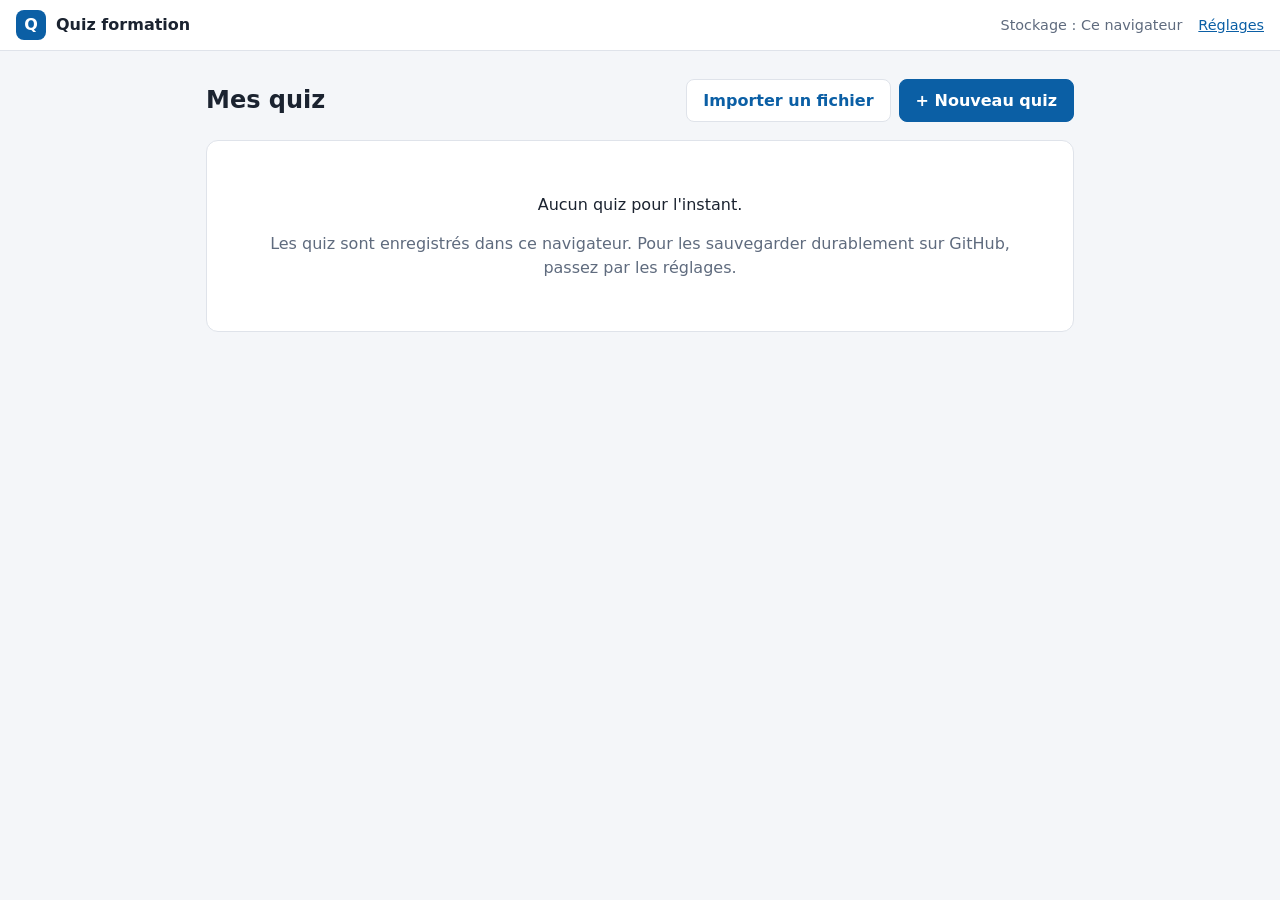
==== index.html @ a983c0ea "Add files via upload Application complète" ====
<!DOCTYPE html>
<html lang="fr">
<head>
<meta charset="utf-8">
<meta name="viewport" content="width=device-width, initial-scale=1">
<title>Quiz formation – Espace formateur</title>
<link rel="icon" href="data:image/svg+xml,%3Csvg xmlns=%22http://www.w3.org/2000/svg%22 viewBox=%220 0 32 32%22%3E%3Crect width=%2232%22 height=%2232%22 rx=%227%22 fill=%22%230b5fa5%22/%3E%3Ctext x=%2216%22 y=%2223%22 font-size=%2219%22 font-family=%22Arial%22 font-weight=%22bold%22 fill=%22white%22 text-anchor=%22middle%22%3EQ%3C/text%3E%3C/svg%3E">
<link rel="stylesheet" href="css/app.css">
<link rel="stylesheet" href="css/live.css">
</head>
<body>
<header class="topbar">
  <a href="#/" class="brand"><span class="logo">Q</span> Quiz formation</a>
  <nav>
    <span class="store">Stockage : <span id="storeLabel"></span></span>
    <a href="#/reglages">Réglages</a>
  </nav>
</header>
<main id="view" class="wrap"></main>
<noscript><p class="wrap">Cette application nécessite JavaScript.</p></noscript>
<script type="module" src="js/app.js"></script>
</body>
</html>
---- css/app.css ----
:root{
  --bg:#f4f6f9; --card:#fff; --ink:#1b2330; --muted:#5f6b7e; --line:#dfe3ea; --soft:#eef2f7;
  --accent:#0b5fa5; --accent-ink:#fff; --accent-soft:#e3eef9;
  --ok:#1f8a4c; --ok-bg:#e6f4ec; --ko:#c0392b; --ko-bg:#fbe9e7; --warn:#9a5b00; --warn-bg:#fff3dc;
  --star:#f2b01e; --radius:12px;
}
*{box-sizing:border-box}
html{-webkit-text-size-adjust:100%}
body{margin:0;font-family:system-ui,-apple-system,"Segoe UI",Roboto,Arial,sans-serif;background:var(--bg);color:var(--ink);line-height:1.45;font-size:16px}
a{color:var(--accent)}
.wrap{max-width:900px;margin:0 auto;padding:20px 16px 80px}
.muted{color:var(--muted)} .small{font-size:.86rem} .pad{padding:24px}
.hidden{display:none!important}
h1{font-size:1.5rem;margin:0} h2{font-size:1.1rem;margin:0 0 10px} h3{font-size:.95rem;margin:4px 0 8px}

/* barre du haut */
.topbar{position:sticky;top:0;z-index:10;display:flex;justify-content:space-between;align-items:center;gap:12px;padding:10px 16px;background:#fff;border-bottom:1px solid var(--line)}
.brand{display:flex;align-items:center;gap:10px;font-weight:700;color:var(--ink);text-decoration:none}
.logo{display:inline-grid;place-items:center;width:30px;height:30px;border-radius:8px;background:var(--accent);color:#fff;font-weight:800}
.topbar nav{display:flex;gap:16px;align-items:center;font-size:.9rem}
.store{color:var(--muted)}
@media (max-width:600px){.store{display:none}}

/* éléments communs */
.card{background:var(--card);border:1px solid var(--line);border-radius:var(--radius);padding:18px;margin-bottom:16px}
.card.error{border-color:#f0c2bb;background:var(--ko-bg)}
.card.empty{text-align:center;padding:36px}
.row{display:flex;gap:8px;flex-wrap:wrap;align-items:center}
.row.end{justify-content:flex-end} .row.center{justify-content:center}
.btn{appearance:none;display:inline-flex;align-items:center;gap:6px;border:1px solid var(--accent);background:var(--accent);color:var(--accent-ink);border-radius:8px;padding:9px 16px;font:inherit;font-weight:600;cursor:pointer;text-decoration:none;white-space:nowrap}
.btn:hover{filter:brightness(1.07)}
.btn.ghost{background:#fff;color:var(--accent);border-color:var(--line)}
.btn.ghost:hover{background:var(--accent-soft)}
.btn.small{padding:6px 12px;font-size:.88rem}
.btn.danger,.icon.danger{color:var(--ko)}
.btn:disabled,.icon:disabled{opacity:.45;cursor:default;filter:none}
.icon{appearance:none;border:1px solid transparent;background:transparent;border-radius:6px;width:32px;height:32px;cursor:pointer;font-size:1rem;color:var(--muted)}
.icon:hover:not(:disabled){background:var(--soft);border-color:var(--line)}
input[type=text],input[type=password],input[type=url],textarea,select{width:100%;font:inherit;padding:9px 11px;border:1px solid var(--line);border-radius:8px;background:#fff;color:var(--ink)}
input:focus,textarea:focus,select:focus{outline:2px solid var(--accent-soft);border-color:var(--accent)}
textarea{resize:vertical}
input.big{font-size:1.2rem;font-weight:600}
.field{display:block;margin-bottom:14px}
.field>span{display:block;font-size:.86rem;font-weight:600;color:var(--muted);margin-bottom:5px}
.field.inline{display:flex;align-items:center;gap:12px}
.field.inline>span{margin:0}
.field.inline select{width:auto}
.two-cols{display:grid;grid-template-columns:1fr 1fr;gap:16px}
@media (max-width:640px){.two-cols{grid-template-columns:1fr}}
.toggle{display:inline-flex;align-items:center;gap:8px;cursor:pointer;margin:2px 14px 8px 0}
.toggle input{width:18px;height:18px;accent-color:var(--accent)}

/* liste des quiz */
.page-head{display:flex;justify-content:space-between;align-items:center;flex-wrap:wrap;gap:12px;margin:8px 0 18px}
.quiz-list{list-style:none;padding:0}
.quiz-row{display:flex;justify-content:space-between;align-items:center;gap:12px;padding:12px 4px;border-top:1px solid var(--line);flex-wrap:wrap}
.quiz-row:first-child{border-top:0}
.quiz-main{display:flex;flex-direction:column;text-decoration:none;color:var(--ink);flex:1;min-width:220px}
.quiz-main:hover strong{color:var(--accent)}
.quiz-main .muted{font-size:.85rem}
.quiz-actions{display:flex;gap:6px;flex-wrap:wrap}
.quiz-actions .btn{padding:6px 10px;font-size:.85rem}

/* éditeur */
.editor-bar{position:sticky;top:51px;z-index:5;display:flex;justify-content:space-between;align-items:center;gap:10px;flex-wrap:wrap;background:var(--bg);padding:10px 0 12px;margin-bottom:6px;border-bottom:1px solid var(--line)}
.editor-bar #saveState{font-size:.85rem;flex:1;text-align:center}
.issues summary{cursor:pointer;color:var(--warn);font-weight:600}
.issues ul{margin:8px 0 0;padding-left:20px;font-size:.9rem;color:var(--warn)}
.ok-line{color:var(--ok);font-weight:600;margin:0}
.question{position:relative}
.q-head{display:flex;align-items:center;gap:10px;margin-bottom:12px}
.q-num{display:inline-grid;place-items:center;min-width:30px;height:30px;border-radius:50%;background:var(--accent);color:#fff;font-weight:700}
.q-type{white-space:nowrap;font-weight:600;font-size:.9rem;color:var(--accent);background:var(--accent-soft);padding:3px 10px;border-radius:999px}
.q-tools{margin-left:auto;display:flex;gap:2px}
.type-editor{background:var(--soft);border-radius:10px;padding:14px;margin-bottom:12px}
.opts{list-style:none;padding:0;margin:0 0 8px}
.opts li{display:flex;align-items:center;gap:8px;margin-bottom:6px}
.opts li>input[type=radio],.opts li>input[type=checkbox]{width:20px;height:20px;flex:0 0 auto;accent-color:var(--ok)}
.pairs .arrow{color:var(--muted);flex:0 0 auto}
.explication summary{cursor:pointer;font-size:.88rem;color:var(--muted);font-weight:600;margin-bottom:6px}
.q-problems{margin:0;padding-left:20px;color:var(--warn);font-size:.88rem}
.q-problems:empty{display:none}

.adder h2{margin-bottom:12px}
.type-grid{display:grid;grid-template-columns:repeat(auto-fill,minmax(200px,1fr));gap:10px}
.type-btn{appearance:none;text-align:left;font:inherit;background:#fff;border:1px solid var(--line);border-radius:10px;padding:12px;cursor:pointer;display:flex;flex-direction:column;gap:4px}
.type-btn:hover{border-color:var(--accent);background:var(--accent-soft)}
.type-btn span{font-size:.82rem;color:var(--muted)}

/* réglages */
.mode{display:flex;gap:12px;align-items:flex-start;padding:12px;border:1px solid var(--line);border-radius:10px;margin-bottom:10px;cursor:pointer}
.mode input{margin-top:4px;width:18px;height:18px;accent-color:var(--accent)}
.mode>span{display:flex;flex-direction:column;gap:3px}
.gh-block{margin-top:16px;padding-top:16px;border-top:1px dashed var(--line)}
.help{margin:4px 0 14px;font-size:.9rem}
.help summary{cursor:pointer;color:var(--accent);font-weight:600}
.help ol{padding-left:22px}
.test-result{margin-top:12px;font-size:.92rem;padding:0}
.test-result.ok,.test-result.ko,.test-result.warn{padding:10px 12px;border-radius:8px}
.test-result.ok{background:var(--ok-bg);color:var(--ok)}
.test-result.ko{background:var(--ko-bg);color:var(--ko)}
.test-result.warn{background:var(--warn-bg);color:var(--warn)}

/* aperçu */
.modal{position:fixed;inset:0;z-index:50;background:rgba(15,22,35,.55);display:grid;place-items:center;padding:16px}
.modal-box{background:#fff;border-radius:16px;padding:16px;max-height:96vh;overflow:auto;width:min(440px,100%)}
.modal-head{display:flex;align-items:center;gap:10px;margin-bottom:12px}
.modal-head .icon{margin-left:auto}
.phone{border:10px solid #1b2330;border-radius:28px;background:var(--bg);height:560px;max-height:62vh;overflow:auto}
.phone-screen{padding:14px}
.answer-debug{font-size:.78rem;background:var(--soft);padding:8px 10px;border-radius:8px;white-space:pre-wrap;word-break:break-word;margin:12px 0}

/* ===== rendu participant (partagé avec l'interface de réponse) ===== */
.p-top{font-size:.8rem;color:var(--muted);margin-bottom:6px;font-weight:600}
.p-enonce{font-size:1.15rem;margin:0 0 14px}
.p-hint{font-size:.85rem;color:var(--muted);margin:0 0 10px}
.p-choice{display:flex;gap:12px;align-items:center;background:#fff;border:2px solid var(--line);border-radius:12px;padding:12px 14px;margin-bottom:8px;cursor:pointer}
.p-choice input{width:22px;height:22px;flex:0 0 auto;accent-color:var(--accent)}
.p-choice:has(input:checked){border-color:var(--accent);background:var(--accent-soft)}
.p-row{border:0;padding:0;margin:0 0 14px}
.p-row legend{font-weight:600;margin-bottom:6px;padding:0}
.p-chips{display:flex;flex-wrap:wrap;gap:6px}
.p-chip{display:inline-flex;align-items:center;gap:6px;background:#fff;border:2px solid var(--line);border-radius:999px;padding:7px 12px;cursor:pointer;font-size:.92rem}
.p-chip input{accent-color:var(--accent)}
.p-chip:has(input:checked){border-color:var(--accent);background:var(--accent-soft)}
.p-stars{display:flex;justify-content:center;gap:4px;margin:10px 0}
.p-star{appearance:none;border:0;background:none;font-size:2.6rem;line-height:1;color:#d5dae2;cursor:pointer;padding:2px}
.p-star.on{color:var(--star)}
.p-scale{display:flex;justify-content:space-between;gap:12px;font-size:.78rem;color:var(--muted)}
.p-scale span:last-child{text-align:right}
.p-tf{display:grid;grid-template-columns:1fr 1fr;gap:10px}
.p-big{appearance:none;font:inherit;font-size:1.2rem;font-weight:700;padding:22px 10px;border-radius:14px;border:2px solid var(--line);background:#fff;cursor:pointer;color:var(--ink)}
.p-big.on{border-color:var(--accent);background:var(--accent-soft);color:var(--accent)}
.p-match{display:block;margin-bottom:10px}
.p-left{display:block;font-weight:600;margin-bottom:4px}
.p-word{margin-bottom:8px;font-size:1.05rem!important;padding:12px!important}
.p-send{display:block;width:100%;margin-top:16px;appearance:none;border:0;border-radius:12px;padding:15px;font:inherit;font-weight:700;font-size:1.05rem;background:var(--accent);color:#fff;cursor:pointer}
.p-send:disabled{opacity:.4;cursor:default}

/* notifications */
.toast{position:fixed;left:50%;bottom:20px;transform:translate(-50%,40px);opacity:0;pointer-events:none;transition:.25s;background:#1b2330;color:#fff;padding:11px 16px;border-radius:10px;font-size:.92rem;max-width:min(560px,92vw);z-index:100;box-shadow:0 6px 24px rgba(0,0,0,.2)}
.toast.show{opacity:1;transform:translate(-50%,0)}
.toast.error{background:var(--ko)}

@media (max-width:600px){.editor-bar{position:static}.editor-bar #saveState{order:3;flex-basis:100%;text-align:left}.wrap{padding:14px 10px 60px}.card{padding:14px}}
---- css/live.css ----
/* ===== Écran animateur (projeté au tableau) ===== */
body.live-mode{background:#f7f8fb}
body.live-mode .topbar{display:none}
body.live-mode #view.wrap{max-width:none;padding:0}
.lv{display:flex;flex-direction:column;min-height:100vh}
.lv-top{display:flex;align-items:center;gap:18px;padding:12px 24px;background:#fff;border-bottom:1px solid var(--line)}
.lv-title{font-weight:700;font-size:1.05rem;flex:1;min-width:0;white-space:nowrap;overflow:hidden;text-overflow:ellipsis}
.lv-counters{display:flex;gap:8px;flex-wrap:wrap}
.lv-pill{background:var(--soft);border-radius:999px;padding:5px 12px;font-size:.95rem;font-weight:600}
.lv-pill.strong{background:var(--accent);color:#fff}
.lv-pill.dim{background:transparent;color:var(--ok);font-size:.8rem;font-weight:600}
.lv-join-mini{display:flex;align-items:center;gap:10px}
.lv-join-mini .lv-qr{width:64px;height:64px}
.lv-mini-url{font-size:.78rem;color:var(--muted)}
.lv-mini-code{font-size:.95rem}
.lv-mini-code strong{letter-spacing:.12em;font-size:1.1rem}
.lv-icon{font-size:1.2rem}
.lv-main{flex:1;display:flex;flex-direction:column;padding:28px 4vw 20px;min-height:0}
.lv-controls{position:sticky;bottom:0;display:flex;gap:10px;align-items:center;justify-content:flex-end;flex-wrap:wrap;padding:12px 24px;background:#fff;border-top:1px solid var(--line)}
.lv-hint{margin-right:auto;font-size:.8rem;color:var(--muted)}
.btn.lv-primary{font-size:1.05rem;padding:12px 22px}
.lv-muted{color:var(--muted)}

/* accueil */
.lv-welcome{flex:1;display:flex;align-items:center;justify-content:center;gap:6vw;flex-wrap:wrap}
.lv-welcome-qr .lv-qr{width:min(42vh,420px);height:min(42vh,420px);border-radius:14px;box-shadow:0 8px 30px rgba(0,0,0,.08)}
.lv-welcome-text h1{font-size:clamp(2rem,4.2vw,3.4rem);margin:0 0 12px}
.lv-welcome-text p{font-size:clamp(1.05rem,1.8vw,1.5rem);margin:8px 0}
.lv-big{font-weight:600}
.lv-code{display:inline-block;font-family:ui-monospace,Consolas,monospace;font-weight:800;letter-spacing:.18em;background:var(--accent);color:#fff;padding:4px 14px;border-radius:10px;font-size:1.3em}

/* question */
.lv-question{max-width:1300px;width:100%;margin:0 auto}
.lv-qmeta{display:flex;gap:14px;align-items:center;color:var(--muted);font-weight:600;font-size:1rem}
.lv-state{border-radius:999px;padding:3px 12px;font-size:.85rem}
.lv-state.open{background:var(--ok-bg);color:var(--ok)}
.lv-state.closed{background:var(--soft);color:var(--muted)}
.lv-enonce{font-size:clamp(1.6rem,3vw,2.6rem);line-height:1.25;margin:12px 0 26px}
.lv-results{font-size:clamp(1rem,1.6vw,1.35rem)}
.lv-results.masked{opacity:.9}
.lv-wait{color:var(--muted);font-size:1.2rem;padding:30px 0;text-align:center}
.lv-bars{display:flex;flex-direction:column;gap:12px}
.lv-bar{display:grid;grid-template-columns:minmax(160px,34%) 1fr 130px;gap:16px;align-items:center;padding:6px 10px;border-radius:10px;transition:background .3s}
.lv-bar-label{font-weight:600}
.lv-bar-track{background:#e9edf3;border-radius:8px;height:1.6em;overflow:hidden}
.lv-bar-fill{height:100%;background:var(--accent);border-radius:8px;transition:width .5s ease}
.lv-bar-val{text-align:right;white-space:nowrap}
.lv-bar-val span{color:var(--muted);font-size:.85em}
.lv-bar.good{background:var(--ok-bg)}
.lv-bar.good .lv-bar-fill{background:var(--ok)}
.lv-bar.good .lv-bar-label{color:var(--ok)}
.lv-bar.bad .lv-bar-fill{background:#b9c2cf}
.lv-bar.bad .lv-bar-label{color:var(--muted)}
.lv-score{font-weight:700;color:var(--ok);margin-top:16px}
.lv-expl{margin-top:22px;background:#fff;border-left:5px solid var(--ok);border-radius:8px;padding:14px 18px;font-size:clamp(1rem,1.5vw,1.25rem)}
.small{font-size:.8em}

/* échelle */
.lv-scale{display:grid;grid-template-columns:minmax(200px,28%) 1fr;gap:4vw;align-items:center}
.lv-avg{text-align:center}
.lv-avg-num{font-size:clamp(3rem,7vw,5.5rem);font-weight:800;line-height:1;color:var(--accent)}
.lv-avg-stars{position:relative;display:inline-block;font-size:2rem;color:#d5dae2;letter-spacing:2px;margin:6px 0}
.lv-avg-stars .on{position:absolute;left:0;top:0;overflow:hidden;white-space:nowrap;color:var(--star)}
.lv-scale .lv-bar-label{color:var(--star);letter-spacing:2px}

/* matrice */
.lv-matrix{width:100%;border-collapse:separate;border-spacing:6px}
.lv-matrix th{font-weight:600;padding:8px;text-align:center}
.lv-matrix th.row-h{text-align:left}
.lv-matrix td{text-align:center;padding:14px 8px;border-radius:8px;background:#e9edf3}
.lv-matrix td span{font-size:.8em;opacity:.8}

/* appariement */
.lv-match{display:grid;grid-template-columns:repeat(auto-fit,minmax(380px,1fr));gap:18px}
.lv-match-item{background:#fff;border:1px solid var(--line);border-radius:12px;padding:14px}
.lv-match-left{font-weight:700;margin-bottom:10px}
.lv-match-answer{color:var(--ok)}
.lv-match .lv-bar{grid-template-columns:minmax(90px,1.1fr) 1fr 96px;gap:10px}

/* nuage */
.lv-cloud{display:flex;flex-wrap:wrap;justify-content:center;align-items:center;gap:10px 26px;padding:20px;min-height:40vh;background:#fff;border-radius:16px;border:1px solid var(--line)}
.lv-word{line-height:1.1;transition:font-size .4s}

/* fin */
.lv-end{flex:1;display:flex;flex-direction:column;align-items:center;justify-content:center;text-align:center}
.lv-end h1{font-size:clamp(2rem,4vw,3.2rem)}

@media (max-width:800px){
  .lv-top{flex-wrap:wrap;padding:10px 12px}
  .lv-bar{grid-template-columns:1fr 90px}
  .lv-bar-track{grid-column:1 / -1;order:3}
  .lv-scale{grid-template-columns:1fr}
  .lv-match{grid-template-columns:1fr}
  .lv-hint{display:none}
}
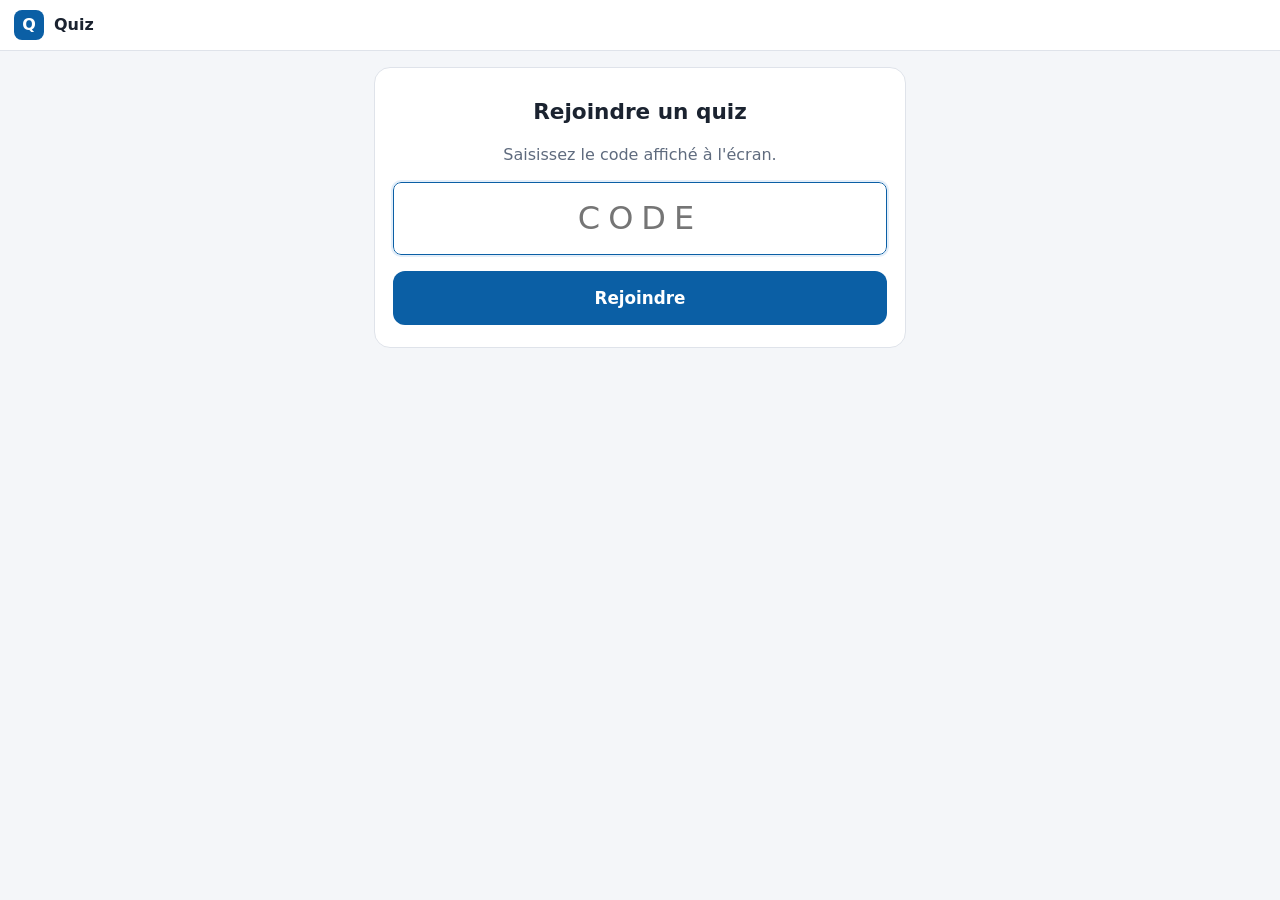
==== commit e122781f: "Add files via upload Nouvelle version avec classement et question curseur" ====
--- a/index.html
+++ b/index.html
@@ -2,22 +2,17 @@
 <html lang="fr">
 <head>
 <meta charset="utf-8">
-<meta name="viewport" content="width=device-width, initial-scale=1">
-<title>Quiz formation – Espace formateur</title>
+<meta name="viewport" content="width=device-width, initial-scale=1, viewport-fit=cover">
+<meta name="theme-color" content="#0b5fa5">
+<title>Quiz – Répondre</title>
 <link rel="icon" href="data:image/svg+xml,%3Csvg xmlns=%22http://www.w3.org/2000/svg%22 viewBox=%220 0 32 32%22%3E%3Crect width=%2232%22 height=%2232%22 rx=%227%22 fill=%22%230b5fa5%22/%3E%3Ctext x=%2216%22 y=%2223%22 font-size=%2219%22 font-family=%22Arial%22 font-weight=%22bold%22 fill=%22white%22 text-anchor=%22middle%22%3EQ%3C/text%3E%3C/svg%3E">
-<link rel="stylesheet" href="css/app.css">
-<link rel="stylesheet" href="css/live.css">
+<link rel="stylesheet" href="../css/app.css">
+<link rel="stylesheet" href="../css/repondre.css">
 </head>
-<body>
-<header class="topbar">
-  <a href="#/" class="brand"><span class="logo">Q</span> Quiz formation</a>
-  <nav>
-    <span class="store">Stockage : <span id="storeLabel"></span></span>
-    <a href="#/reglages">Réglages</a>
-  </nav>
-</header>
-<main id="view" class="wrap"></main>
-<noscript><p class="wrap">Cette application nécessite JavaScript.</p></noscript>
-<script type="module" src="js/app.js"></script>
+<body class="r-body">
+<header class="r-top"><span class="logo">Q</span><span id="rTitle">Quiz</span><span id="rNet" class="r-net"></span></header>
+<main id="app" class="r-main"><p class="r-center muted">Chargement…</p></main>
+<noscript><p class="r-main">Cette page nécessite JavaScript.</p></noscript>
+<script type="module" src="../js/repondre.js"></script>
 </body>
 </html>
--- a/css/app.css
+++ b/css/app.css
@@ -143,3 +143,24 @@
 .toast.error{background:var(--ko)}
 
 @media (max-width:600px){.editor-bar{position:static}.editor-bar #saveState{order:3;flex-basis:100%;text-align:left}.wrap{padding:14px 10px 60px}.card{padding:14px}}
+
+/* grille des bonnes réponses (matrice) */
+.mx-wrap{overflow-x:auto;margin-bottom:8px}
+.mx-grid{border-collapse:collapse;background:#fff;border-radius:8px}
+.mx-grid th,.mx-grid td{border:1px solid var(--line);padding:6px 10px;text-align:center;font-size:.88rem}
+.mx-grid th.row-h{text-align:left;font-weight:600;max-width:220px}
+.mx-grid input{width:20px;height:20px;accent-color:var(--ok);cursor:pointer}
+
+/* appariement par glisser-déposer (participant) */
+.p-dd{display:grid;grid-template-columns:1fr 1fr;gap:8px;align-items:start}
+.p-dd ol{list-style:none;margin:0;padding:0;display:flex;flex-direction:column;row-gap:8px}
+.p-dd-cell{min-height:64px;display:flex;align-items:center;gap:8px;padding:8px 10px;border-radius:12px;font-size:.92rem;line-height:1.25;word-break:break-word}
+.p-dd-left .p-dd-cell{background:var(--soft);font-weight:600;position:relative}
+.p-dd-left .p-dd-cell::after{content:"→";position:absolute;right:-9px;color:var(--muted);font-weight:400}
+.p-drag{background:#fff;border:2px solid var(--line);cursor:grab;touch-action:none;user-select:none;-webkit-user-select:none;transition:box-shadow .15s,border-color .15s,background .3s}
+.p-drag:focus-visible{outline:3px solid var(--accent-soft);border-color:var(--accent)}
+.p-dd-grip{color:var(--muted);font-size:1.1rem;flex:0 0 auto}
+.p-drag.dragging{cursor:grabbing;position:relative;z-index:3;border-color:var(--accent);box-shadow:0 10px 24px rgba(11,95,165,.25);transition:none}
+.p-drag.selected{border-color:var(--accent);background:var(--accent-soft)}
+.p-drag.moved{animation:pdd-moved .5s}
+@keyframes pdd-moved{from{background:var(--accent-soft)}to{background:#fff}}
--- a/css/repondre.css
+++ b/css/repondre.css
@@ -0,0 +1,22 @@
+/* ===== Interface participant (téléphone) ===== */
+.r-body{background:var(--bg);min-height:100vh}
+.r-top{position:sticky;top:0;z-index:5;display:flex;align-items:center;gap:10px;padding:10px 14px;padding-top:max(10px,env(safe-area-inset-top));background:#fff;border-bottom:1px solid var(--line);font-weight:700}
+.r-top #rTitle{flex:1;min-width:0;white-space:nowrap;overflow:hidden;text-overflow:ellipsis}
+.r-net{font-size:.75rem;color:var(--warn);font-weight:600}
+.r-main{max-width:560px;margin:0 auto;padding:16px 14px 40px}
+.r-card{background:#fff;border:1px solid var(--line);border-radius:16px;padding:22px 18px}
+.r-center{text-align:center}
+.r-card h1{font-size:1.35rem;margin:6px 0 10px}
+.r-emoji{font-size:2.6rem;line-height:1;margin:6px 0}
+.r-code-input{display:block;width:100%;text-align:center;font-size:2rem!important;font-weight:800;letter-spacing:.25em;text-transform:uppercase;margin:14px 0 4px;padding:12px!important}
+.r-error{color:var(--ko);font-weight:600;min-height:0;margin:8px 0 0}
+.r-error:empty{display:none}
+.r-q .p-question{margin-top:2px}
+.r-verdict{font-size:1.2rem;font-weight:800;border-radius:12px;padding:14px;text-align:center;margin:6px 0 14px}
+.r-verdict.good{background:var(--ok-bg);color:var(--ok)}
+.r-verdict.bad{background:var(--ko-bg);color:var(--ko)}
+.r-verdict.neutral{background:var(--soft);color:var(--muted)}
+.r-solution{background:var(--soft);border-radius:12px;padding:12px 14px;margin-bottom:12px}
+.r-solution ul{margin:6px 0 0;padding-left:20px}
+.r-expl{border-left:4px solid var(--ok);padding:6px 0 6px 12px;color:var(--ink)}
+.r-card .btn{margin-top:8px}
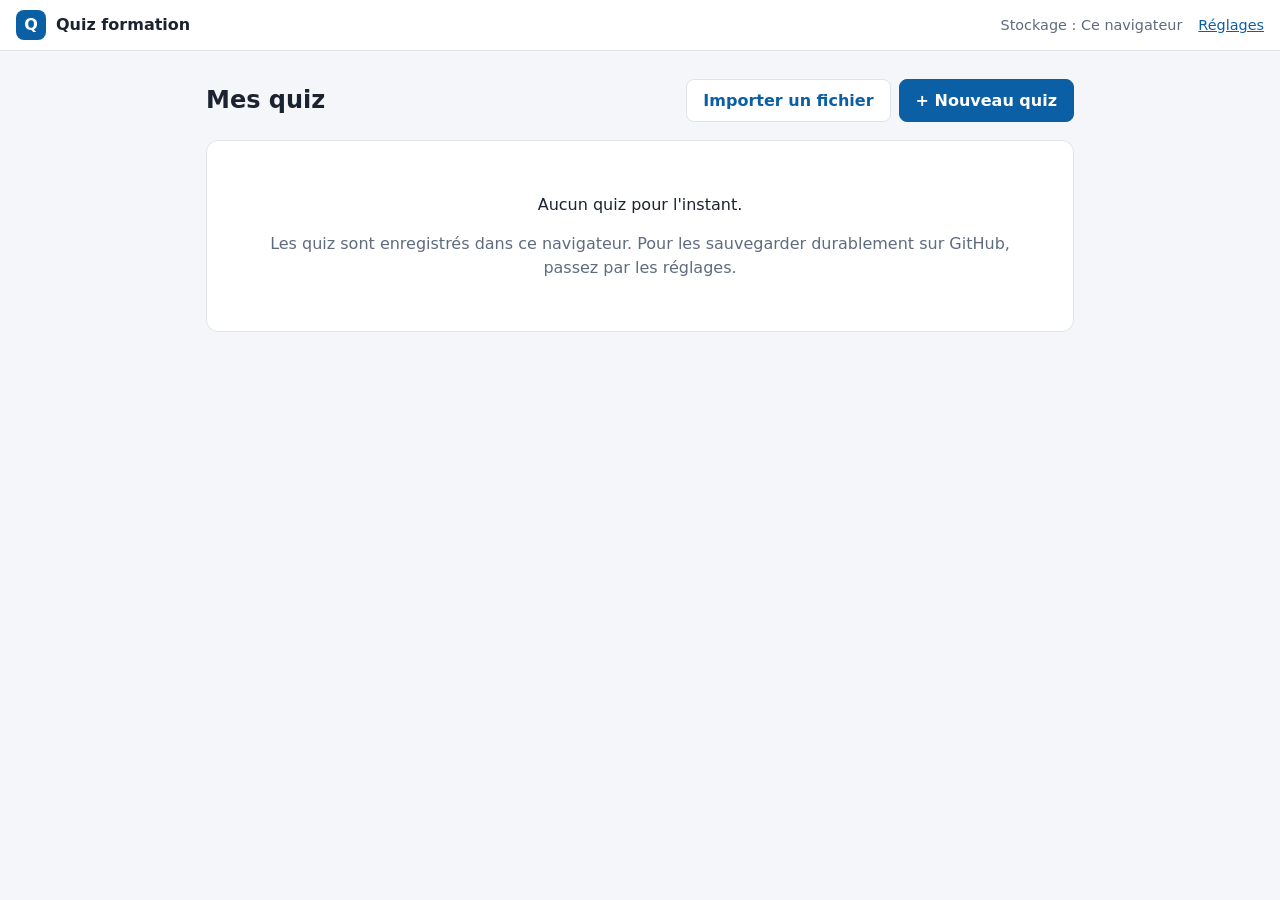
==== commit 3c79e9a3: "Add files via upload" ====
--- a/index.html
+++ b/index.html
@@ -2,17 +2,22 @@
 <html lang="fr">
 <head>
 <meta charset="utf-8">
-<meta name="viewport" content="width=device-width, initial-scale=1, viewport-fit=cover">
-<meta name="theme-color" content="#0b5fa5">
-<title>Quiz – Répondre</title>
+<meta name="viewport" content="width=device-width, initial-scale=1">
+<title>Quiz formation – Espace formateur</title>
 <link rel="icon" href="data:image/svg+xml,%3Csvg xmlns=%22http://www.w3.org/2000/svg%22 viewBox=%220 0 32 32%22%3E%3Crect width=%2232%22 height=%2232%22 rx=%227%22 fill=%22%230b5fa5%22/%3E%3Ctext x=%2216%22 y=%2223%22 font-size=%2219%22 font-family=%22Arial%22 font-weight=%22bold%22 fill=%22white%22 text-anchor=%22middle%22%3EQ%3C/text%3E%3C/svg%3E">
-<link rel="stylesheet" href="../css/app.css">
-<link rel="stylesheet" href="../css/repondre.css">
+<link rel="stylesheet" href="css/app.css">
+<link rel="stylesheet" href="css/live.css">
 </head>
-<body class="r-body">
-<header class="r-top"><span class="logo">Q</span><span id="rTitle">Quiz</span><span id="rNet" class="r-net"></span></header>
-<main id="app" class="r-main"><p class="r-center muted">Chargement…</p></main>
-<noscript><p class="r-main">Cette page nécessite JavaScript.</p></noscript>
-<script type="module" src="../js/repondre.js"></script>
+<body>
+<header class="topbar">
+  <a href="#/" class="brand"><span class="logo">Q</span> Quiz formation</a>
+  <nav>
+    <span class="store">Stockage : <span id="storeLabel"></span></span>
+    <a href="#/reglages">Réglages</a>
+  </nav>
+</header>
+<main id="view" class="wrap"></main>
+<noscript><p class="wrap">Cette application nécessite JavaScript.</p></noscript>
+<script type="module" src="js/app.js"></script>
 </body>
 </html>
--- a/css/app.css
+++ b/css/app.css
@@ -36,7 +36,7 @@
 .btn:disabled,.icon:disabled{opacity:.45;cursor:default;filter:none}
 .icon{appearance:none;border:1px solid transparent;background:transparent;border-radius:6px;width:32px;height:32px;cursor:pointer;font-size:1rem;color:var(--muted)}
 .icon:hover:not(:disabled){background:var(--soft);border-color:var(--line)}
-input[type=text],input[type=password],input[type=url],textarea,select{width:100%;font:inherit;padding:9px 11px;border:1px solid var(--line);border-radius:8px;background:#fff;color:var(--ink)}
+input[type=text],input[type=password],input[type=url],input[type=number],textarea,select{width:100%;font:inherit;padding:9px 11px;border:1px solid var(--line);border-radius:8px;background:#fff;color:var(--ink)}
 input:focus,textarea:focus,select:focus{outline:2px solid var(--accent-soft);border-color:var(--accent)}
 textarea{resize:vertical}
 input.big{font-size:1.2rem;font-weight:600}
@@ -164,3 +164,25 @@
 .p-drag.selected{border-color:var(--accent);background:var(--accent-soft)}
 .p-drag.moved{animation:pdd-moved .5s}
 @keyframes pdd-moved{from{background:var(--accent-soft)}to{background:#fff}}
+
+/* curseur (participant) */
+.p-slider-val{display:block;text-align:center;font-size:2.4rem;font-weight:800;color:var(--accent);margin:6px 0 10px;min-height:1.2em}
+.p-slider{width:100%;height:44px;accent-color:var(--accent);touch-action:pan-y;-webkit-appearance:none;appearance:none;background:transparent}
+.p-slider::-webkit-slider-runnable-track{height:10px;border-radius:5px;background:#dfe5ee}
+.p-slider::-moz-range-track{height:10px;border-radius:5px;background:#dfe5ee}
+.p-slider::-webkit-slider-thumb{-webkit-appearance:none;width:34px;height:34px;border-radius:50%;background:#b9c2cf;border:3px solid #fff;box-shadow:0 2px 8px rgba(0,0,0,.25);margin-top:-12px}
+.p-slider::-moz-range-thumb{width:30px;height:30px;border-radius:50%;background:#b9c2cf;border:3px solid #fff;box-shadow:0 2px 8px rgba(0,0,0,.25)}
+.p-slider.touched::-webkit-slider-thumb{background:var(--accent)}
+.p-slider.touched::-moz-range-thumb{background:var(--accent)}
+.p-slider-scale{display:flex;justify-content:space-between;font-size:.85rem;color:var(--muted)}
+.p-slider-nudge{display:flex;justify-content:center;gap:24px;margin-top:12px}
+.p-nudge{appearance:none;width:56px;height:48px;border-radius:12px;border:2px solid var(--line);background:#fff;font-size:1.6rem;font-weight:700;color:var(--accent);cursor:pointer}
+
+.classement-opt{border:1px dashed var(--line);border-radius:10px;padding:10px 12px;margin-bottom:12px}
+.classement-opt.on{border-style:solid;border-color:#f2d27a;background:#fffaf0}
+.classement-opt .toggle{margin-bottom:2px;font-weight:600}
+.classement-opt p{margin:0}
+.points-row{display:flex;align-items:center;gap:6px 14px;flex-wrap:wrap;background:#fffaf0;border:1px solid #f2d27a;border-radius:10px;padding:8px 12px;margin-bottom:12px}
+.points-row .field{margin:0}
+.four-cols{display:grid;grid-template-columns:repeat(4,1fr);gap:12px}
+@media (max-width:640px){.four-cols{grid-template-columns:1fr 1fr}}
--- a/css/live.css
+++ b/css/live.css
@@ -0,0 +1,134 @@
+/* ===== Écran animateur (projeté au tableau) ===== */
+body.live-mode{background:#f7f8fb}
+body.live-mode .topbar{display:none}
+body.live-mode #view.wrap{max-width:none;padding:0}
+.lv{display:flex;flex-direction:column;min-height:100vh}
+.lv-top{display:flex;align-items:center;gap:18px;padding:12px 24px;background:#fff;border-bottom:1px solid var(--line)}
+.lv-title{font-weight:700;font-size:1.05rem;flex:1;min-width:0;white-space:nowrap;overflow:hidden;text-overflow:ellipsis}
+.lv-counters{display:flex;gap:8px;flex-wrap:wrap}
+.lv-pill{background:var(--soft);border-radius:999px;padding:5px 12px;font-size:.95rem;font-weight:600}
+.lv-pill.strong{background:var(--accent);color:#fff}
+.lv-pill.dim{background:transparent;color:var(--ok);font-size:.8rem;font-weight:600}
+.lv-join-mini{display:flex;align-items:center;gap:10px}
+.lv-join-mini .lv-qr{width:64px;height:64px}
+.lv-mini-url{font-size:.78rem;color:var(--muted)}
+.lv-mini-code{font-size:.95rem}
+.lv-mini-code strong{letter-spacing:.12em;font-size:1.1rem}
+.lv-icon{font-size:1.2rem}
+.lv-main{flex:1;display:flex;flex-direction:column;padding:28px 4vw 20px;min-height:0}
+.lv-controls{position:sticky;bottom:0;display:flex;gap:10px;align-items:center;justify-content:flex-end;flex-wrap:wrap;padding:12px 24px;background:#fff;border-top:1px solid var(--line)}
+.lv-hint{margin-right:auto;font-size:.8rem;color:var(--muted)}
+.btn.lv-primary{font-size:1.05rem;padding:12px 22px}
+.lv-muted{color:var(--muted)}
+
+/* accueil */
+.lv-welcome{flex:1;display:flex;align-items:center;justify-content:center;gap:6vw;flex-wrap:wrap}
+.lv-welcome-qr .lv-qr{width:min(42vh,420px);height:min(42vh,420px);border-radius:14px;box-shadow:0 8px 30px rgba(0,0,0,.08)}
+.lv-welcome-text h1{font-size:clamp(2rem,4.2vw,3.4rem);margin:0 0 12px}
+.lv-welcome-text p{font-size:clamp(1.05rem,1.8vw,1.5rem);margin:8px 0}
+.lv-big{font-weight:600}
+.lv-code{display:inline-block;font-family:ui-monospace,Consolas,monospace;font-weight:800;letter-spacing:.18em;background:var(--accent);color:#fff;padding:4px 14px;border-radius:10px;font-size:1.3em}
+
+/* question */
+.lv-question{max-width:1300px;width:100%;margin:0 auto}
+.lv-qmeta{display:flex;gap:14px;align-items:center;color:var(--muted);font-weight:600;font-size:1rem}
+.lv-state{border-radius:999px;padding:3px 12px;font-size:.85rem}
+.lv-state.open{background:var(--ok-bg);color:var(--ok)}
+.lv-state.closed{background:var(--soft);color:var(--muted)}
+.lv-enonce{font-size:clamp(1.6rem,3vw,2.6rem);line-height:1.25;margin:12px 0 26px}
+.lv-results{font-size:clamp(1rem,1.6vw,1.35rem)}
+.lv-results.masked{opacity:.9}
+.lv-wait{color:var(--muted);font-size:1.2rem;padding:30px 0;text-align:center}
+.lv-bars{display:flex;flex-direction:column;gap:12px}
+.lv-bar{display:grid;grid-template-columns:minmax(160px,34%) 1fr 130px;gap:16px;align-items:center;padding:6px 10px;border-radius:10px;transition:background .3s}
+.lv-bar-label{font-weight:600}
+.lv-bar-track{background:#e9edf3;border-radius:8px;height:1.6em;overflow:hidden}
+.lv-bar-fill{height:100%;background:var(--accent);border-radius:8px;transition:width .5s ease}
+.lv-bar-val{text-align:right;white-space:nowrap}
+.lv-bar-val span{color:var(--muted);font-size:.85em}
+.lv-bar.good{background:var(--ok-bg)}
+.lv-bar.good .lv-bar-fill{background:var(--ok)}
+.lv-bar.good .lv-bar-label{color:var(--ok)}
+.lv-bar.bad .lv-bar-fill{background:#b9c2cf}
+.lv-bar.bad .lv-bar-label{color:var(--muted)}
+.lv-score{font-weight:700;color:var(--ok);margin-top:16px}
+.lv-expl{margin-top:22px;background:#fff;border-left:5px solid var(--ok);border-radius:8px;padding:14px 18px;font-size:clamp(1rem,1.5vw,1.25rem)}
+.small{font-size:.8em}
+
+/* échelle */
+.lv-scale{display:grid;grid-template-columns:minmax(200px,28%) 1fr;gap:4vw;align-items:center}
+.lv-avg{text-align:center}
+.lv-avg-num{font-size:clamp(3rem,7vw,5.5rem);font-weight:800;line-height:1;color:var(--accent)}
+.lv-avg-stars{position:relative;display:inline-block;font-size:2rem;color:#d5dae2;letter-spacing:2px;margin:6px 0}
+.lv-avg-stars .on{position:absolute;left:0;top:0;overflow:hidden;white-space:nowrap;color:var(--star)}
+.lv-scale .lv-bar-label{color:var(--star);letter-spacing:2px}
+
+/* matrice */
+.lv-matrix{width:100%;border-collapse:separate;border-spacing:6px}
+.lv-matrix th{font-weight:600;padding:8px;text-align:center}
+.lv-matrix th.row-h{text-align:left}
+.lv-matrix td{text-align:center;padding:14px 8px;border-radius:8px;background:#e9edf3}
+.lv-matrix td span{font-size:.8em;opacity:.8}
+.lv-matrix td.good{background:var(--ok-bg);color:var(--ok);box-shadow:inset 0 0 0 3px var(--ok)}
+.lv-matrix td.dim{color:var(--muted)}
+
+/* appariement */
+.lv-match{display:grid;grid-template-columns:repeat(auto-fit,minmax(380px,1fr));gap:18px}
+.lv-match-item{background:#fff;border:1px solid var(--line);border-radius:12px;padding:14px}
+.lv-match-left{font-weight:700;margin-bottom:10px}
+.lv-match-answer{color:var(--ok)}
+.lv-match .lv-bar{grid-template-columns:minmax(90px,1.1fr) 1fr 96px;gap:10px}
+
+/* nuage */
+.lv-cloud{display:flex;flex-wrap:wrap;justify-content:center;align-items:center;gap:10px 26px;padding:20px;min-height:40vh;background:#fff;border-radius:16px;border:1px solid var(--line)}
+.lv-word{line-height:1.1;transition:font-size .4s}
+
+/* fin */
+.lv-end{flex:1;display:flex;flex-direction:column;align-items:center;justify-content:center;text-align:center}
+.lv-end h1{font-size:clamp(2rem,4vw,3.2rem)}
+
+@media (max-width:800px){
+  .lv-top{flex-wrap:wrap;padding:10px 12px}
+  .lv-bar{grid-template-columns:1fr 90px}
+  .lv-bar-track{grid-column:1 / -1;order:3}
+  .lv-scale{grid-template-columns:1fr}
+  .lv-match{grid-template-columns:1fr}
+  .lv-hint{display:none}
+}
+
+/* pseudos sur l'écran d'accueil */
+.lv-pseudos{flex-basis:100%;display:flex;flex-wrap:wrap;justify-content:center;gap:8px;max-width:1100px}
+.lv-chip{background:#fff;border:2px solid var(--accent-soft);color:var(--accent);font-weight:700;border-radius:999px;padding:6px 14px;font-size:1.05rem;animation:lv-pop .35s}
+@keyframes lv-pop{from{transform:scale(.6);opacity:0}to{transform:none;opacity:1}}
+
+/* curseur */
+.lv-slider-stats{display:flex;gap:14px;flex-wrap:wrap;margin-bottom:18px}
+.lv-slider-stats>div{background:#fff;border:1px solid var(--line);border-radius:12px;padding:10px 16px;display:flex;flex-direction:column}
+.lv-slider-stats>div span{font-size:.75em;color:var(--muted)}
+.lv-slider-stats>div strong{font-size:1.3em}
+.lv-slider-stats>div.good{border-color:var(--ok);background:var(--ok-bg);color:var(--ok)}
+.lv-slider-plot{position:relative;margin:0 14px;min-height:80px}
+.lv-slider-axis{position:absolute;left:0;right:0;bottom:0;height:4px;background:#cfd6e0;border-radius:2px}
+.lv-dot{position:absolute;width:18px;height:18px;margin-left:-9px;border-radius:50%;background:var(--accent);opacity:.85;transition:left .4s}
+.lv-dot.exact{background:var(--ok);box-shadow:0 0 0 3px var(--ok-bg)}
+.lv-slider-mean{position:absolute;bottom:-10px;top:0;width:0;border-left:2px dashed var(--muted)}
+.lv-slider-target{position:absolute;bottom:-10px;top:-6px;width:0;border-left:4px solid var(--ok)}
+.lv-slider-target span{position:absolute;top:-28px;left:-40px;width:80px;text-align:center;color:var(--ok);font-weight:800;font-size:.9em}
+.lv-slider-scale{display:flex;justify-content:space-between;margin:14px 0 0;color:var(--muted);font-size:.85em}
+
+/* classement final */
+.lv-ranking{flex:1;display:flex;flex-direction:column;align-items:center;gap:18px;text-align:center}
+.lv-ranking h1{font-size:clamp(2rem,4vw,3rem);margin:0}
+.lv-podium{display:grid;grid-template-columns:repeat(3,minmax(160px,260px));align-items:end;gap:16px;width:100%;justify-content:center}
+.lv-step{display:flex;flex-direction:column;align-items:center;gap:6px}
+.lv-step-name{font-weight:800;font-size:clamp(1.1rem,2vw,1.6rem);word-break:break-word}
+.lv-step-score{color:var(--muted);font-weight:600}
+.lv-step-block{width:100%;border-radius:14px 14px 0 0;display:grid;place-items:center;font-size:3rem;color:#fff}
+.lv-step.r1 .lv-step-block{height:200px;background:linear-gradient(#f5c542,#d9a514)}
+.lv-step.r2 .lv-step-block{height:150px;background:linear-gradient(#cfd6e0,#a9b3c1)}
+.lv-step.r3 .lv-step-block{height:110px;background:linear-gradient(#e3a46c,#c47a3e)}
+.lv-rest{list-style:none;padding:0;margin:0;width:min(640px,100%);display:flex;flex-direction:column;gap:6px}
+.lv-rest li{display:flex;gap:14px;align-items:center;background:#fff;border:1px solid var(--line);border-radius:10px;padding:8px 16px;font-size:1.1rem}
+.lv-rest-rank{width:44px;font-weight:800;color:var(--muted);text-align:left}
+.lv-rest-name{flex:1;text-align:left;font-weight:600}
+.lv-rest-score{font-weight:700}
